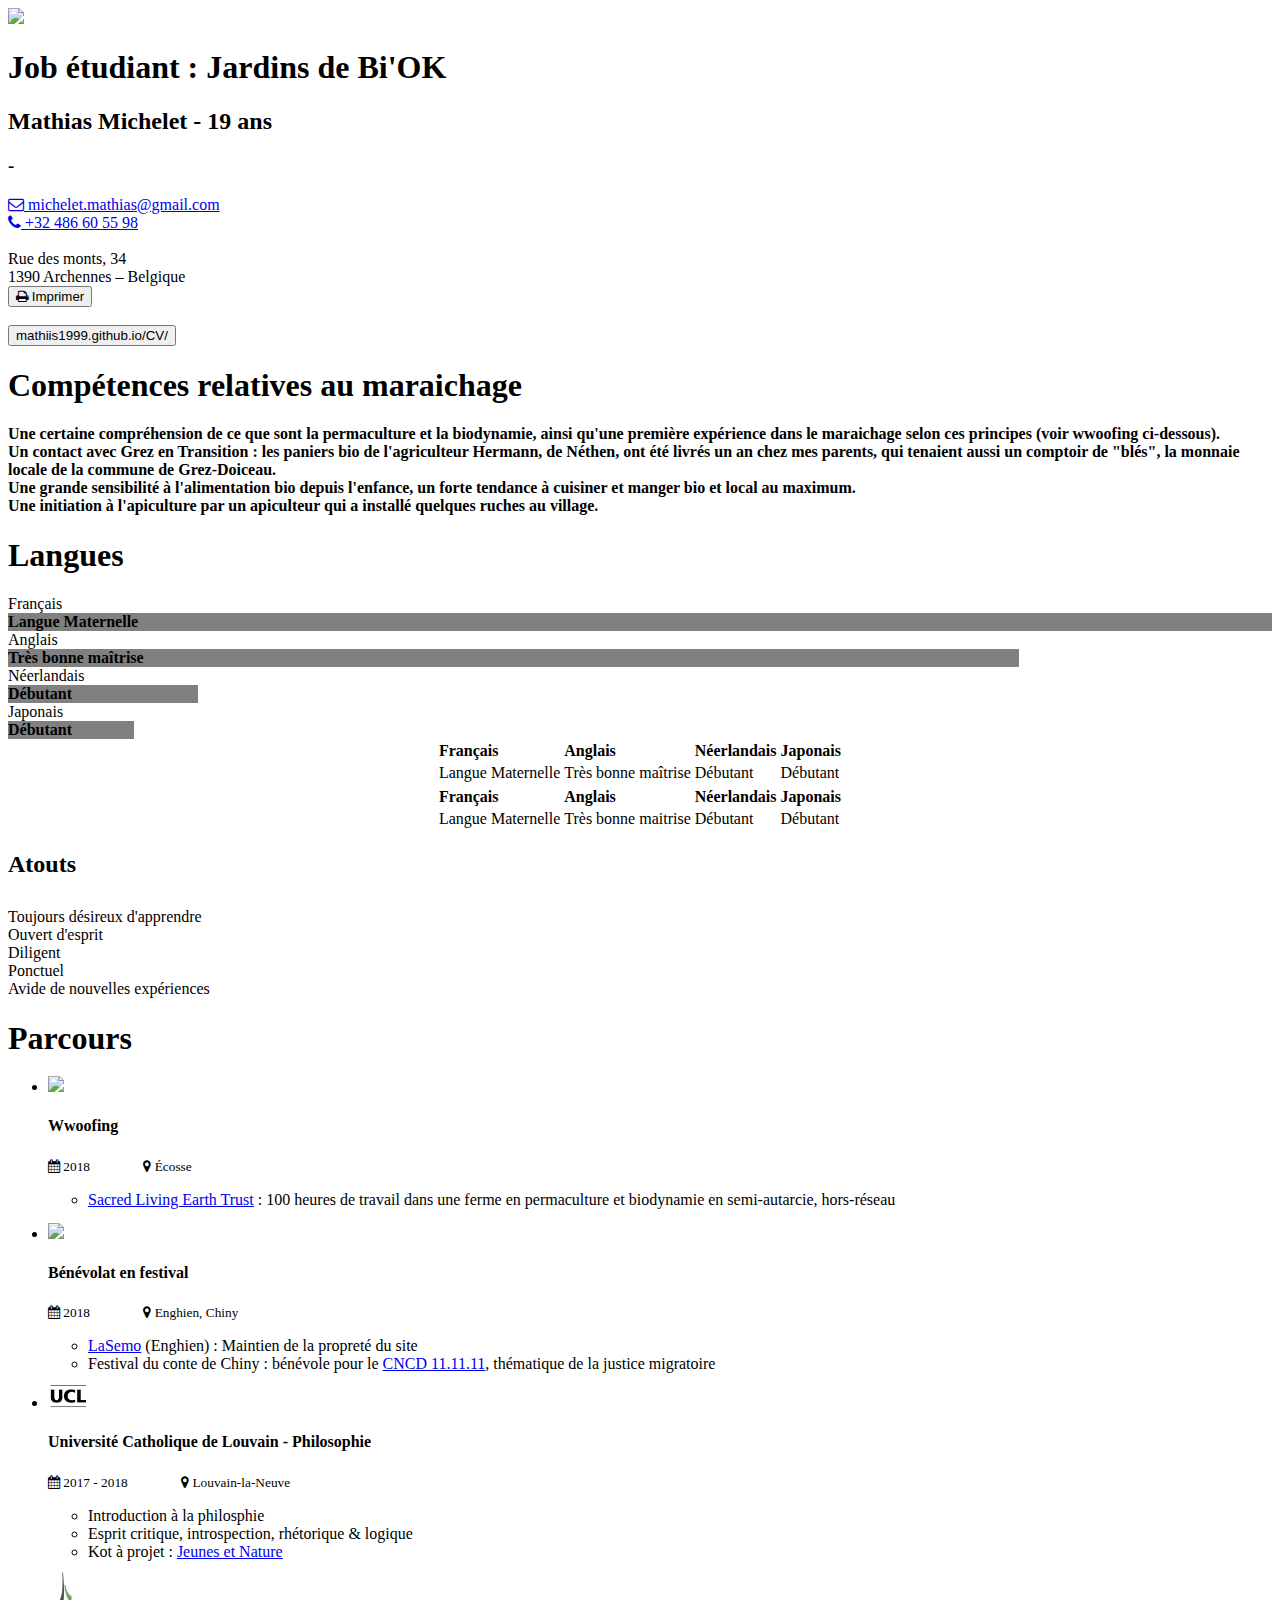
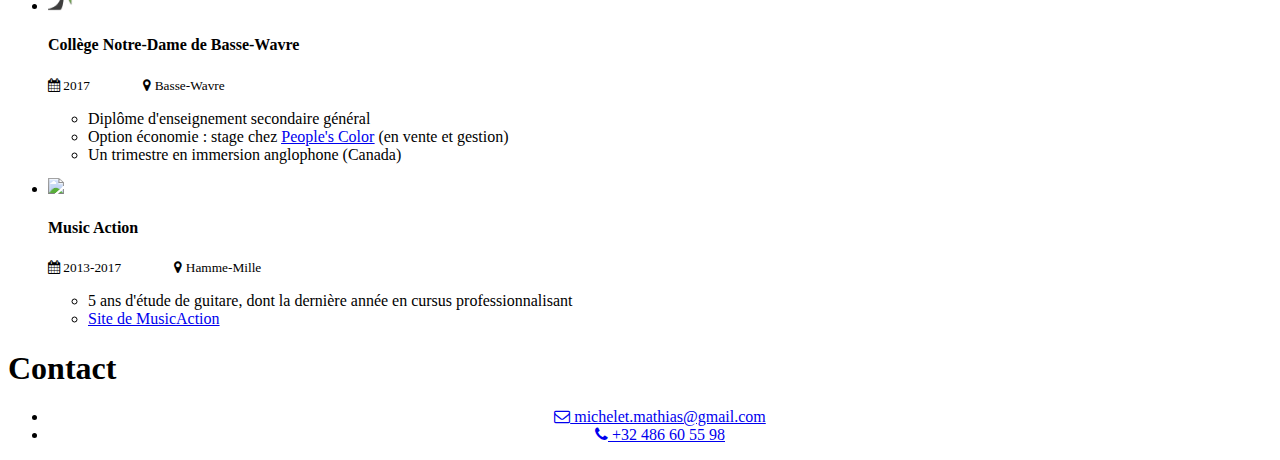
==== index.html @ f3628d8e "Update index.html" ====
<!DOCTYPE html>
<html>
<head>
	<title>Mathias Michelet</title>
	<!-- Required meta tags -->
    <meta charset="utf-8">
    <meta name="viewport" content="width=device-width, initial-scale=1, shrink-to-fit=no">
    <link rel="stylesheet" href="timeline2.css">

    <!-- Bootstrap -->
	<link rel="stylesheet" href="bootstrap.css">
	<link rel="stylesheet" href="style.css">
	<script src="https://code.jquery.com/jquery-3.2.1.slim.min.js" integrity="sha384-KJ3o2DKtIkvYIK3UENzmM7KCkRr/rE9/Qpg6aAZGJwFDMVNA/GpGFF93hXpG5KkN" crossorigin="anonymous"></script>
	<script src="https://cdnjs.cloudflare.com/ajax/libs/popper.js/1.11.0/umd/popper.min.js" integrity="sha384-b/U6ypiBEHpOf/4+1nzFpr53nxSS+GLCkfwBdFNTxtclqqenISfwAzpKaMNFNmj4" crossorigin="anonymous"></script>
	<script src="https://maxcdn.bootstrapcdn.com/bootstrap/4.0.0-beta/js/bootstrap.min.js" integrity="sha384-h0AbiXch4ZDo7tp9hKZ4TsHbi047NrKGLO3SEJAg45jXxnGIfYzk4Si90RDIqNm1" crossorigin="anonymous"></script>
	<link rel="stylesheet" href="https://cdnjs.cloudflare.com/ajax/libs/font-awesome/4.7.0/css/font-awesome.min.css">

	<script type="text/javascript" src="script.js"></script>
	<!--<script type="text/javascript" src="traduction.js"></script>-->

</head>
<body id="body">
	<!--<nav class="navbar sticky-top navbar-expand-lg navbar-dark bg-dark">
		<div class="container">
			<a class="navbar-brand" href="#">Antonin Riche</a>
			<button class="navbar-toggler" type="button" data-toggle="collapse" data-target="#navbarToggler" aria-controls="navbarToggler" aria-expanded="false" aria-label="Toggle navigation">
				<span class="navbar-toggler-icon"></span>
			</button>
		</div>
		<div class="collapse navbar-collapse" id="navbarToggler">
			<ul class="navbar-nav mr-auto mt-2 mt-lg-0">
			  <li class="nav-item">
			    <a class="nav-link" href="#">Compétences</a>
			  </li>
			</ul>
		</div>
	</nav>-->

	<div class="container-fluid primary" id="section_head">
		<!--<div class="pull-right row noPrint">
			<select class="form-control" id="lang_field">
				<option value="fr">FR</option>
				<option value="en">EN</option>
			</select>
		</div>-->
		<div class="container">
			<img src="id.JPG" class="image-circle">
			<h1>Job étudiant : Jardins de Bi'OK</h1>
			<h2>Mathias Michelet - 19 ans</h2>
			<h3> - </h3>
			<!--<h2 traduction="dev">- Développeur -</h2>-->
			<div>
					<a href="mailto:michelet.mathias@gmail.com" ><i class="fa fa-envelope-o"></i> michelet.mathias@gmail.com</a><br>
					<a href="tel:+32486605598" ><i class="fa fa-phone"></i> +32 486 60 55 98</a>
			</div>
			<br>
			<div>
				Rue des monts, 34<br>
				1390 Archennes – <span traduction="belgium">Belgique</span>

			</div>

			<div id="editor"></div>
			<div class="noPrint">
				<!--<a href="CV.pdf" target="_blank">-->
				<button class="btn btn-outline-light" id="download" ><i class="fa fa-print"></i> <span traduction="download" onclick="print()">Imprimer</span></button>
				<!--</a>-->
			</div>
			<div class="noScreen">
				<br>
				<button class="btn btn-outline-dark"><a>mathiis1999.github.io/CV/</a></button>
			</div>
		</div>
	</div>
	<div class="container-fluid contrast" id="section_skills">
		<div class="container" style="padding-left: 0px;">
			<h1 traduction="skills">Compétences relatives au maraichage</h1>
			<div class="row noPrint">
				<div class="col-sm-3 cell">
 					<b class="skill"></b>
				</div>
				<div class="col-sm-3 cell">
 					<b class="skill">Une certaine compréhension de ce que sont la permaculture et la biodynamie, ainsi qu'une première expérience dans le maraichage selon ces principes (voir wwoofing ci-dessous).</b>
				</div>
				<div class="col-sm-3 cell">
 					<b class="skill">Un contact avec Grez en Transition : les paniers bio de l'agriculteur Hermann, de Néthen, ont été livrés un an chez mes parents, qui tenaient aussi un comptoir de "blés", la monnaie locale de la commune de Grez-Doiceau.</b>
				</div>
				<div class="col-sm-3 cell">
 					<b class="skill"></b>
				</div>
				<div class="col-sm-3 cell">
 					<b class="skill"></b>
				</div>
				<div class="col-sm-3 cell">
					<b class="skill">Une grande sensibilité à l'alimentation bio depuis l'enfance, un forte tendance à cuisiner et manger bio et local au maximum.</b>
				</div>
				<div class="col-sm-3 cell">
 					<b class="skill">Une initiation à l'apiculture par un apiculteur qui a installé quelques ruches au village.</b>
				</div>
			</div>
			<div class="noScreen" id="print_skills"></div>
		</div>
	</div>
	<!--<span class="noPrint"><hr></span>-->

	<div class="container-fluid primary" id="section_langue">
		<div class="container">
			<h1 traduction="languages" >Langues</h1>
			<div class="noPrint" id="languages_screen">
				<div class="row cell">
					<div class="col-sm-2">
						<span traduction="french" >Français</span>
					</div>
					<div class="col-sm-10">
						<div class="progress">
								<div class="progress-bar" role="progressbar" style="width: 100%; background-color: gray;" aria-valuenow="100" aria-valuemin="0" aria-valuemax="100">
									<b traduction="mother-tongue">Langue Maternelle</b>
								</div>
						</div>
					</div>
				</div>
				<div class="row cell">
					<div class="col-sm-2" >
						<span traduction="english" >Anglais</span>
					</div>
					<div class="col-sm-10">
						<div class="progress">
								<div class="progress-bar" role="progressbar" style="width: 80%;background-color: gray;" aria-valuenow="65" aria-valuemin="0" aria-valuemax="100">
									<b>Très bonne maîtrise</span></b>
								</div>
						</div>
					</div>
				</div>
				<div class="row cell">
					<div class="col-sm-2" >
						<span traduction="english" >Néerlandais</span>
					</div>
					<div class="col-sm-10">
						<div class="progress">
								<div class="progress-bar" role="progressbar" style="width: 15%;background-color: gray;" aria-valuenow="65" aria-valuemin="0" aria-valuemax="100">
									<b>Débutant</span></b>
								</div>
						</div>
					</div>
				</div>
				<div class="row cell">
					<div class="col-sm-2" >
						<span traduction="english" >Japonais</span>
					</div>
					<div class="col-sm-10">
						<div class="progress">
								<div class="progress-bar" role="progressbar" style="width: 10%;background-color: gray;" aria-valuenow="65" aria-valuemin="0" aria-valuemax="100">
									<b>Débutant</span></b>
								</div>
						</div>
					</div>
				</div>
			</div>
			<div class="noPrint languages_print" id="languages_print">
				<center>
					<table>
						<tr>
							<td><b><span traduction="french" >Français</span></b></td>
							<td><b><span traduction="english" >Anglais</span></b></td>
							<td><b><span traduction="english" >Néerlandais</span></b></td>
							<td><b><span traduction="english" >Japonais</span></b></td>
						</tr>
						<tr>
							<td><span traduction="mother-tongue" >Langue Maternelle</span></td>
							<td>Très bonne maîtrise</td>
							<td>Débutant</td>
							<td>Débutant</td>
						</tr>
					</table>
				</center>
			</div>
			<div class="noScreen languages_print">
				<center>
					<table>
						<tr>
							<td><b><span traduction="french" >Français</span></b></td>
							<td><b><span traduction="english" >Anglais</span></b></td>
							<td><b><span traduction="english" >Néerlandais</span></b></td>
							<td><b><span traduction="english" >Japonais</span></b></td>
						</tr>
						<tr>
							<td><span traduction="mother-tongue" >Langue Maternelle</span></td>
							<td>Très bonne maitrise</td>
							<td>Débutant</td>
							<td>Débutant</td>
						</tr>
					</table>
				</center>
			</div>
		</div>
	</div>

	<div class="container-fluid contrast" id="section_soft_skills">
		<div class="container">
			<h2 traduction="soft_skills" >Atouts</h2>
			<ul style="list-style: none; padding-left: 0px; margin-top: 30px;">
				<li traduction="Curious">Toujours désireux d'apprendre</li>
				<li traduction="Open minded">Ouvert d'esprit</li>
				<li traduction="persistent" >Diligent</li>
				<li traduction="reliable">Ponctuel</li>
				<li traduction="challenge">Avide de nouvelles expériences</li>
			</ul>
		</div>
	</div>

	<div class="container-fluid primary" id="section_experience">
		<div class="container">
			<h1 traduction="experience">Parcours</h1>

			<ul class="timeline">
				<li>
					<div class="timeline-badge white"><img class="greyOnPrint" style="margin-top: -5px;" width=40 src="images/woofing.png" /></div>
					<div class="timeline-panel">
					<div class="timeline-heading">
						<h4 class="timeline-title">Wwoofing</h4>
						<p><small class="text-muted"><i class="fa fa-calendar"></i> 2018
						<span style="margin-right: 50px;"></span>
						<i class="fa fa-map-marker"></i> <span traduction="waver">Écosse</span></small></p>
					</div>
					<div class="timeline-body">
						<p>
							<ul class="timeline-list">
								<li traduction="ipes_content"> <a href="https://sacredlivingearthtrust.org" class="link">Sacred Living Earth Trust</a> : 100 heures de travail dans une ferme en permaculture et biodynamie en semi-autarcie, hors-réseau</li>
							</ul>
						</p>
					</div>
					</div>
				</li>
				<li>
					<div class="timeline-badge"><img class="greyOnPrint" style="margin-top: -5px;" width=40 src="images/festival.png" /></div>
					<div class="timeline-panel">
					<div class="timeline-heading">
						<h4 class="timeline-title">Bénévolat en festival</h4>
						<p><small class="text-muted"><i class="fa fa-calendar"></i> 2018
						<span style="margin-right: 50px;"></span>
						<i class="fa fa-map-marker"></i> <span traduction="waver">Enghien, Chiny</span></small></p>
					</div>
					<div class="timeline-body">
						<p>
							<ul class="timeline-list">
								<li traduction="ipes_content"><a href="https://www.lasemo.be/mission-valeurs/" class="link">LaSemo</a> (Enghien) : Maintien de la propreté du site </li>
								<li>Festival du conte de Chiny : bénévole pour le <a href="https://www.cncd.be/-campagne-justice-migratoire-" class="link">CNCD 11.11.11</a>, thématique de la justice migratoire</li>
							</ul>
						</p>
					</div>
					</div>
				</li>
				<li>
					<div class="timeline-badge"><img class="greyOnPrint" style="margin-top: -5px;" width=40 src="images/UCL.png" /></div>
					<div class="timeline-panel">
					<div class="timeline-heading">
						<h4 class="timeline-title" traduction="ipl" >Université Catholique de Louvain - Philosophie</h4>
						<p><small class="text-muted"><i class="fa fa-calendar"></i> 2017 - 2018
						<span style="margin-right: 50px;"></span>
						<i class="fa fa-map-marker"></i> <span traduction="brussels">Louvain-la-Neuve</span></small></p>
					</div>
					<div class="timeline-body">
						<p>
							<ul class="timeline-list" traduction="ipl_content">
								<li>Introduction à la philosphie</li>
								<li>Esprit critique, introspection, rhétorique & logique</li>
								<li>Kot à projet : <a href="http://kapuclouvain.be/portfolio-items/kot-jeunes-et-nature/"><u class="link">Jeunes et Nature</u></a></li>
							</ul>
						</p>
					</div>
					</div>
				</li>
				<li>
					<div class="timeline-badge"><img class="greyOnPrint" style="margin-top: -5px;" width=25 src="images/cndbw.png" /></div>
					<div class="timeline-panel">
					<div class="timeline-heading">
						<h4 class="timeline-title">Collège Notre-Dame de Basse-Wavre</h4>
						<p><small class="text-muted"><i class="fa fa-calendar"></i> 2017
						<span style="margin-right: 50px;"></span>
						<i class="fa fa-map-marker"></i> <span traduction="waver">Basse-Wavre</span></small></p>
					</div>
					<div class="timeline-body">
						<p>
							<ul class="timeline-list">
								<li traduction="ipes_content">Diplôme d'enseignement secondaire général</li>
								<li>Option économie : stage chez <a href="http://www.peoplescolor.eu"><u class="link">People's Color</u></a> (en vente et gestion)</li>
								<li>Un trimestre en immersion anglophone (Canada)</li>
							</ul>
						</p>
					</div>
					</div>
				</li>
				<li>
					<div class="timeline-badge"><img class="greyOnPrint" style="margin-top: -5px;" width=35 src="images/guitar.png" /></div>
					<div class="timeline-panel">
					<div class="timeline-heading">
						<h4 class="timeline-title">Music Action</h4>
						<p><small class="text-muted"><i class="fa fa-calendar"></i> 2013-2017
						<span style="margin-right: 50px;"></span>
						<i class="fa fa-map-marker"></i> <span traduction="waver">Hamme-Mille</span></small></p>
					</div>
					<div class="timeline-body">
						<p>
							<ul class="timeline-list">
								<li traduction="ipes_content">5 ans d'étude de guitare, dont la dernière année en cursus professionnalisant</li>
								<li class="noPrint"><a href="http://www.musicactionpro.be/FR/guitare.awp" class="link">Site de MusicAction</a></li>
							</ul>
						</p>
					</div>
					</div>
				</li>
			</ul>
		</div>
	</div>

	<!--<div class="container-fluid" id="section4">
		<div class="container">
			<h1>Portfolio</h1>

			<div class="row">
				<div class="col-lg-3 col-md-4 col-sm-6" >
					<a href="http://bonachatmaurice.com">
						<div class="mycard">
							<img class="card-img-top" src="portfolio/bonachatmaurice.com.jpg" alt="Card image cap"><br>
							<center>bonachatmaurice.com</center>
						</div>
					</a>
				</div>
			</div>
			
		</div>
	</div>-->

	<div class="container-fluid contrast" id="section_contact">
		<div class="container">
			<h1>Contact</h1>
				<!--<div class="noPrint">
					<form>
						<div class="row">
							<div class="col-md-6">
								<div class="form-group">
									<label for="contact_name">Nom : </label>
									<input type="text" class="form-control" id="contact_name" aria-describedby="name" placeholder="Votre nom">
								</div>
								<div class="form-group">
									<label for="contact_email">Email : </label>
									<input type="email" class="form-control" id="contact_email" aria-describedby="email" placeholder="Votre email">
								</div>
								<button class="btn btn-outline-light" id="sendButon">Envoyer</button>
							</div>
							<div class="col-md-6">
								<div class="form-group">
									<label for="contact_message">Message : </label>
									<textarea class="form-control" id="contact_message" rows="10"></textarea>
								</div>
							</div>
						</div>
					</form>
					<hr>
				</div>-->
			<center>
				<ul>
					<li><a href="mailto:michelet.mathias@gmail.com"><i class="fa fa-envelope-o"></i> michelet.mathias@gmail.com</li>
					<li><a href="tel:+32486605598"><i class="fa fa-phone"></i> +32 486 60 55 98</li>
				</ul>
			</center>

		</div>
		<!--<hr>-->
	</div>


</body>
</html>
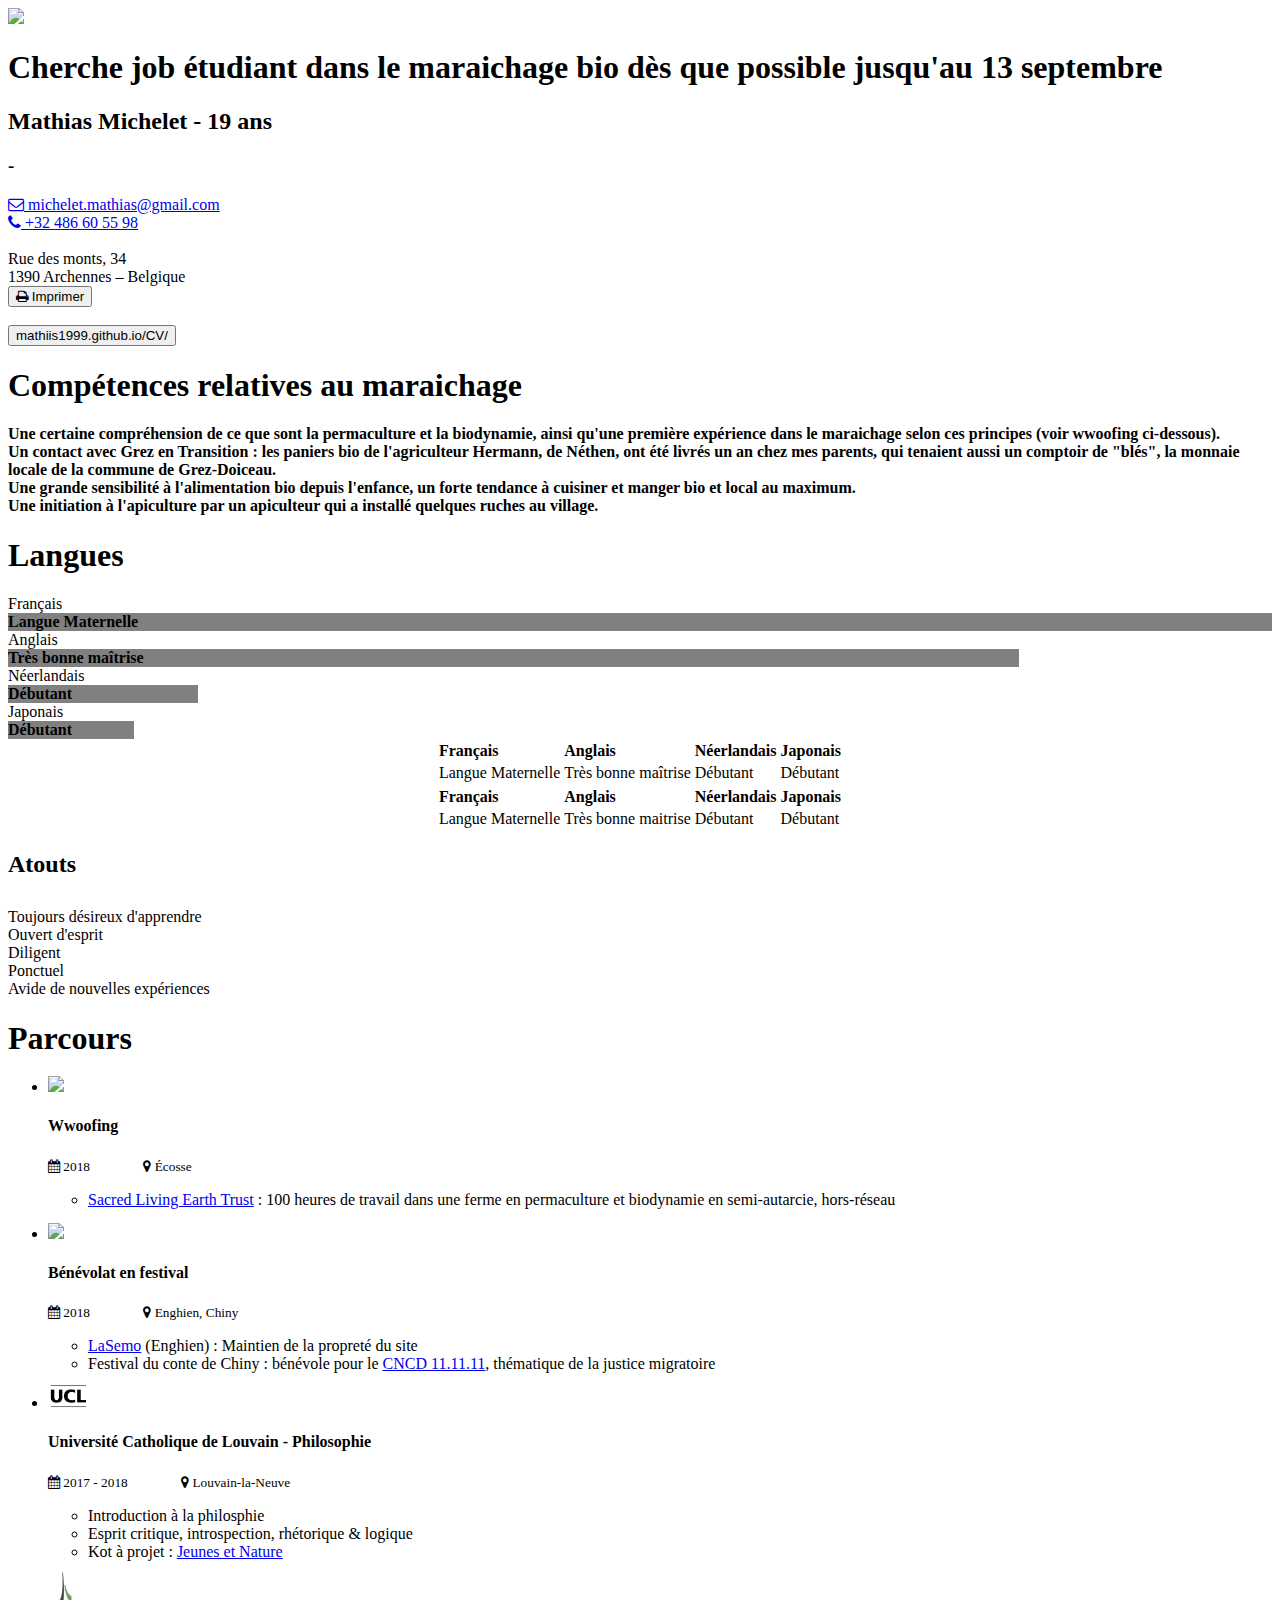
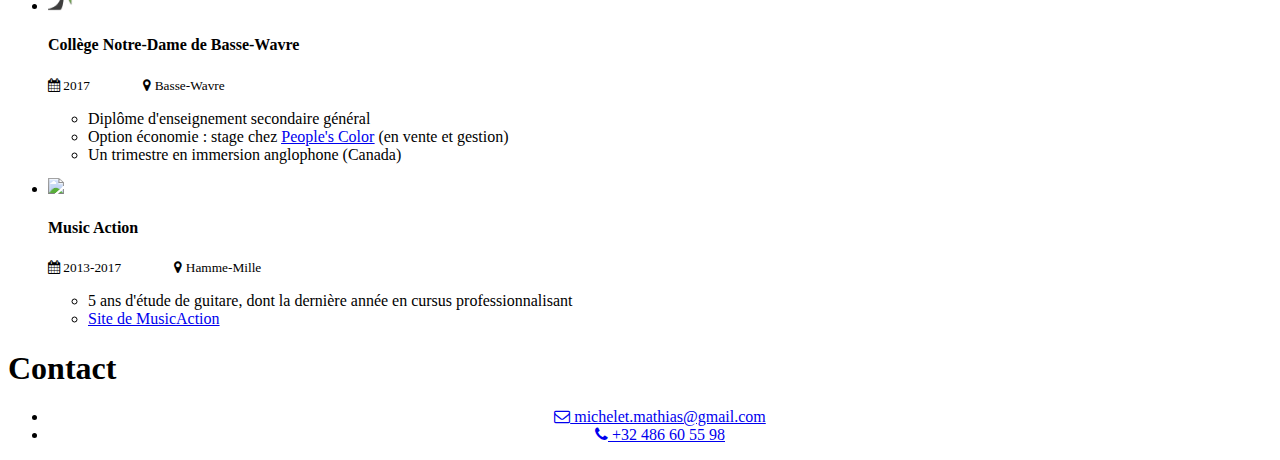
==== commit 0997adfb: "Update index.html" ====
--- a/index.html
+++ b/index.html
@@ -45,7 +45,7 @@
 		</div>-->
 		<div class="container">
 			<img src="id.JPG" class="image-circle">
-			<h1>Job étudiant : Jardins de Bi'OK</h1>
+			<h1> Cherche job étudiant dans le maraichage bio dès que possible jusqu'au 13 septembre</h1>
 			<h2>Mathias Michelet - 19 ans</h2>
 			<h3> - </h3>
 			<!--<h2 traduction="dev">- Développeur -</h2>-->
@@ -77,19 +77,10 @@
 			<h1 traduction="skills">Compétences relatives au maraichage</h1>
 			<div class="row noPrint">
 				<div class="col-sm-3 cell">
- 					<b class="skill"></b>
-				</div>
-				<div class="col-sm-3 cell">
  					<b class="skill">Une certaine compréhension de ce que sont la permaculture et la biodynamie, ainsi qu'une première expérience dans le maraichage selon ces principes (voir wwoofing ci-dessous).</b>
 				</div>
 				<div class="col-sm-3 cell">
  					<b class="skill">Un contact avec Grez en Transition : les paniers bio de l'agriculteur Hermann, de Néthen, ont été livrés un an chez mes parents, qui tenaient aussi un comptoir de "blés", la monnaie locale de la commune de Grez-Doiceau.</b>
-				</div>
-				<div class="col-sm-3 cell">
- 					<b class="skill"></b>
-				</div>
-				<div class="col-sm-3 cell">
- 					<b class="skill"></b>
 				</div>
 				<div class="col-sm-3 cell">
 					<b class="skill">Une grande sensibilité à l'alimentation bio depuis l'enfance, un forte tendance à cuisiner et manger bio et local au maximum.</b>
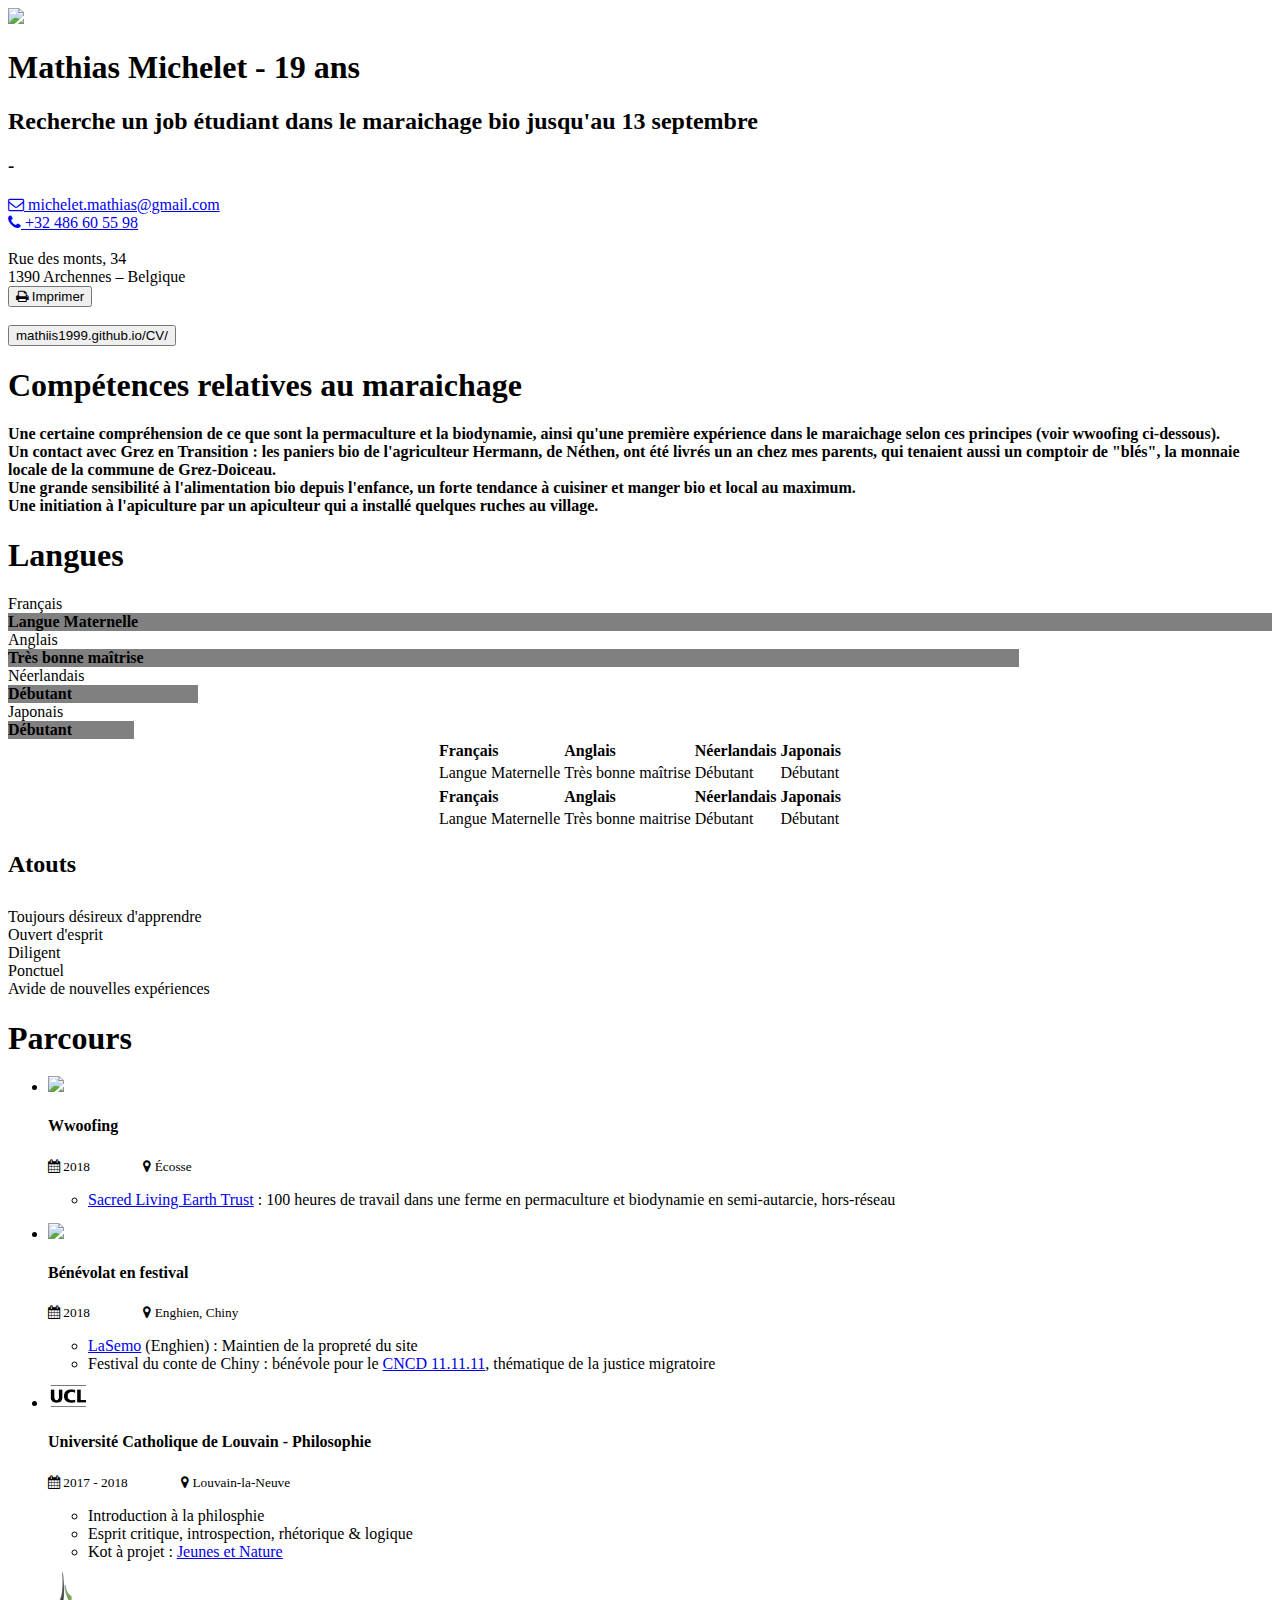
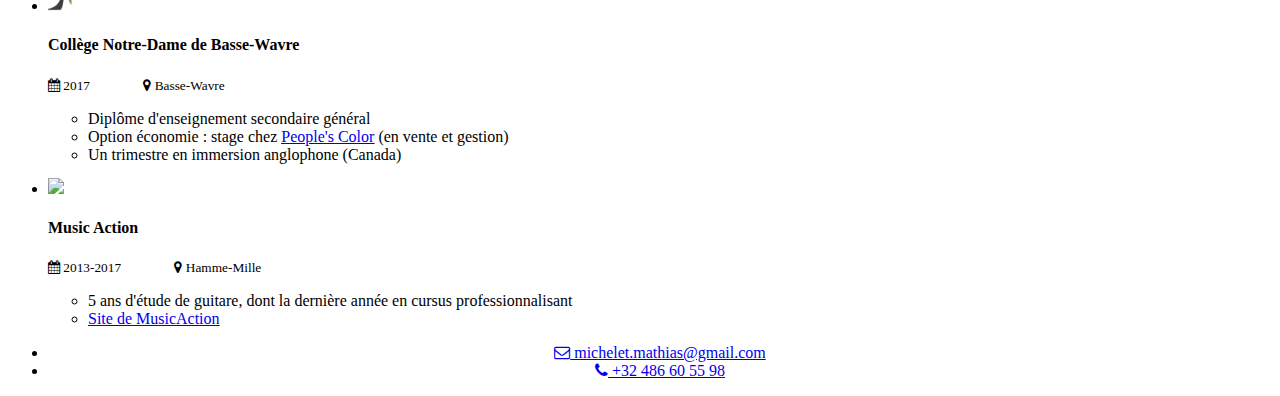
==== commit 801361c5: "Update index.html" ====
--- a/index.html
+++ b/index.html
@@ -45,8 +45,8 @@
 		</div>-->
 		<div class="container">
 			<img src="id.JPG" class="image-circle">
-			<h1> Cherche job étudiant dans le maraichage bio dès que possible jusqu'au 13 septembre</h1>
-			<h2>Mathias Michelet - 19 ans</h2>
+			<h1>Mathias Michelet - 19 ans</h1>
+			<h2>Recherche un job étudiant dans le maraichage bio jusqu'au 13 septembre</h2>
 			<h3> - </h3>
 			<!--<h2 traduction="dev">- Développeur -</h2>-->
 			<div>
@@ -320,7 +320,7 @@
 			</div>
 			
 		</div>
-	</div>-->
+	</div>
 
 	<div class="container-fluid contrast" id="section_contact">
 		<div class="container">
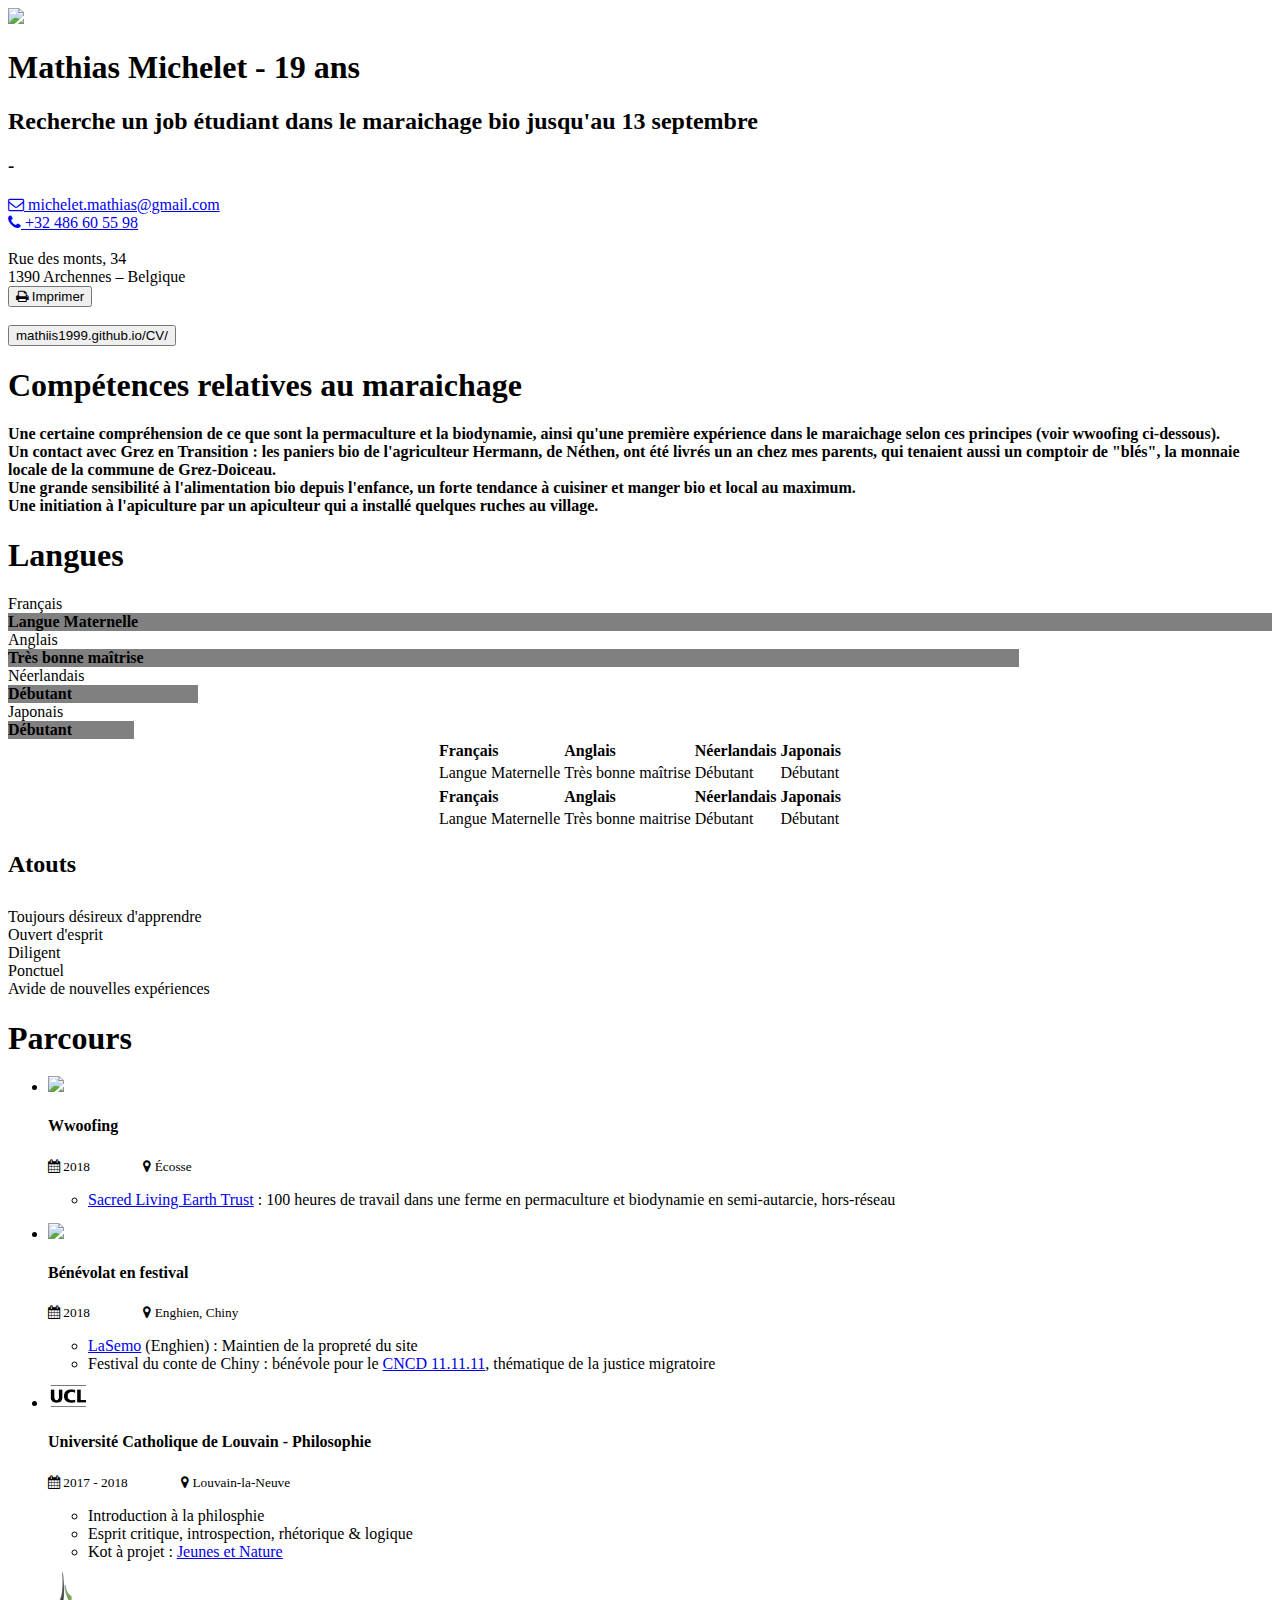
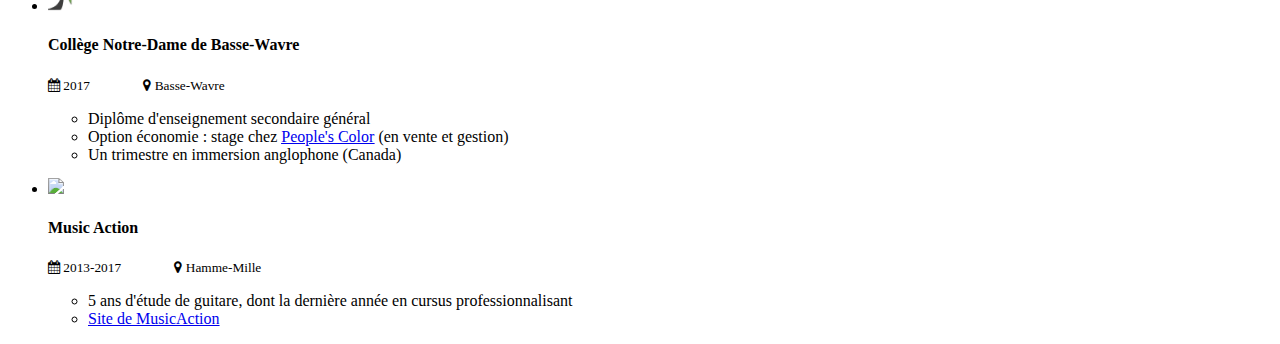
==== commit 4f44c291: "Update index.html" ====
--- a/index.html
+++ b/index.html
@@ -349,11 +349,11 @@
 					</form>
 					<hr>
 				</div>-->
-			<center>
+			<!--<center>
 				<ul>
 					<li><a href="mailto:michelet.mathias@gmail.com"><i class="fa fa-envelope-o"></i> michelet.mathias@gmail.com</li>
 					<li><a href="tel:+32486605598"><i class="fa fa-phone"></i> +32 486 60 55 98</li>
-				</ul>
+				</ul>-->
 			</center>
 
 		</div>
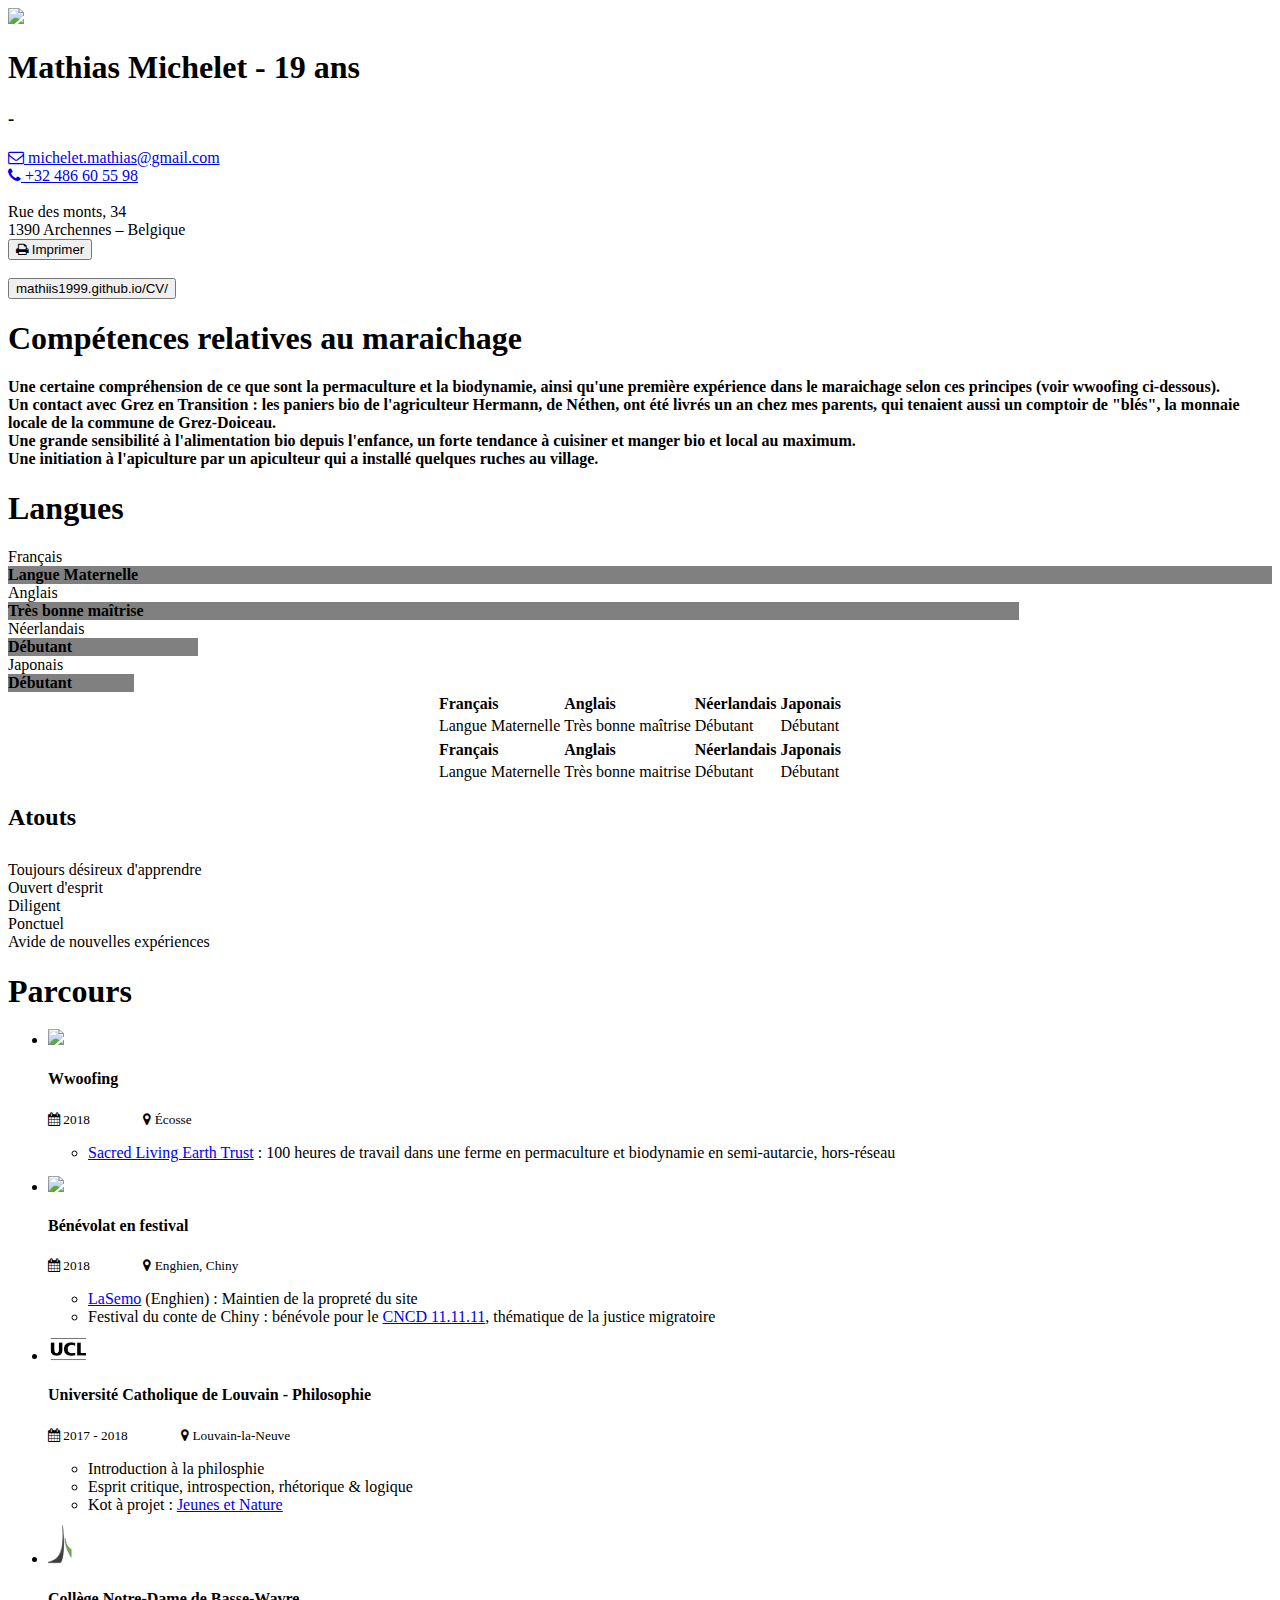
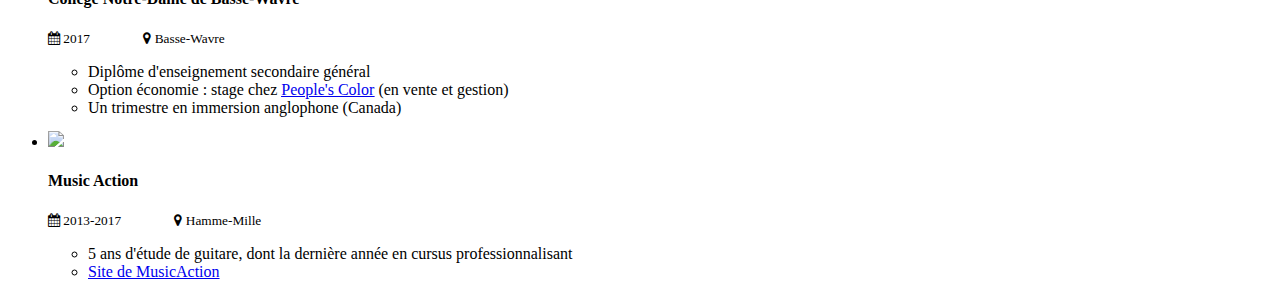
==== commit b3a5044c: "Update index.html" ====
--- a/index.html
+++ b/index.html
@@ -46,7 +46,7 @@
 		<div class="container">
 			<img src="id.JPG" class="image-circle">
 			<h1>Mathias Michelet - 19 ans</h1>
-			<h2>Recherche un job étudiant dans le maraichage bio jusqu'au 13 septembre</h2>
+			<!--<h2>Recherche un job étudiant dans le maraichage bio jusqu'au 13 septembre</h2>-->
 			<h3> - </h3>
 			<!--<h2 traduction="dev">- Développeur -</h2>-->
 			<div>
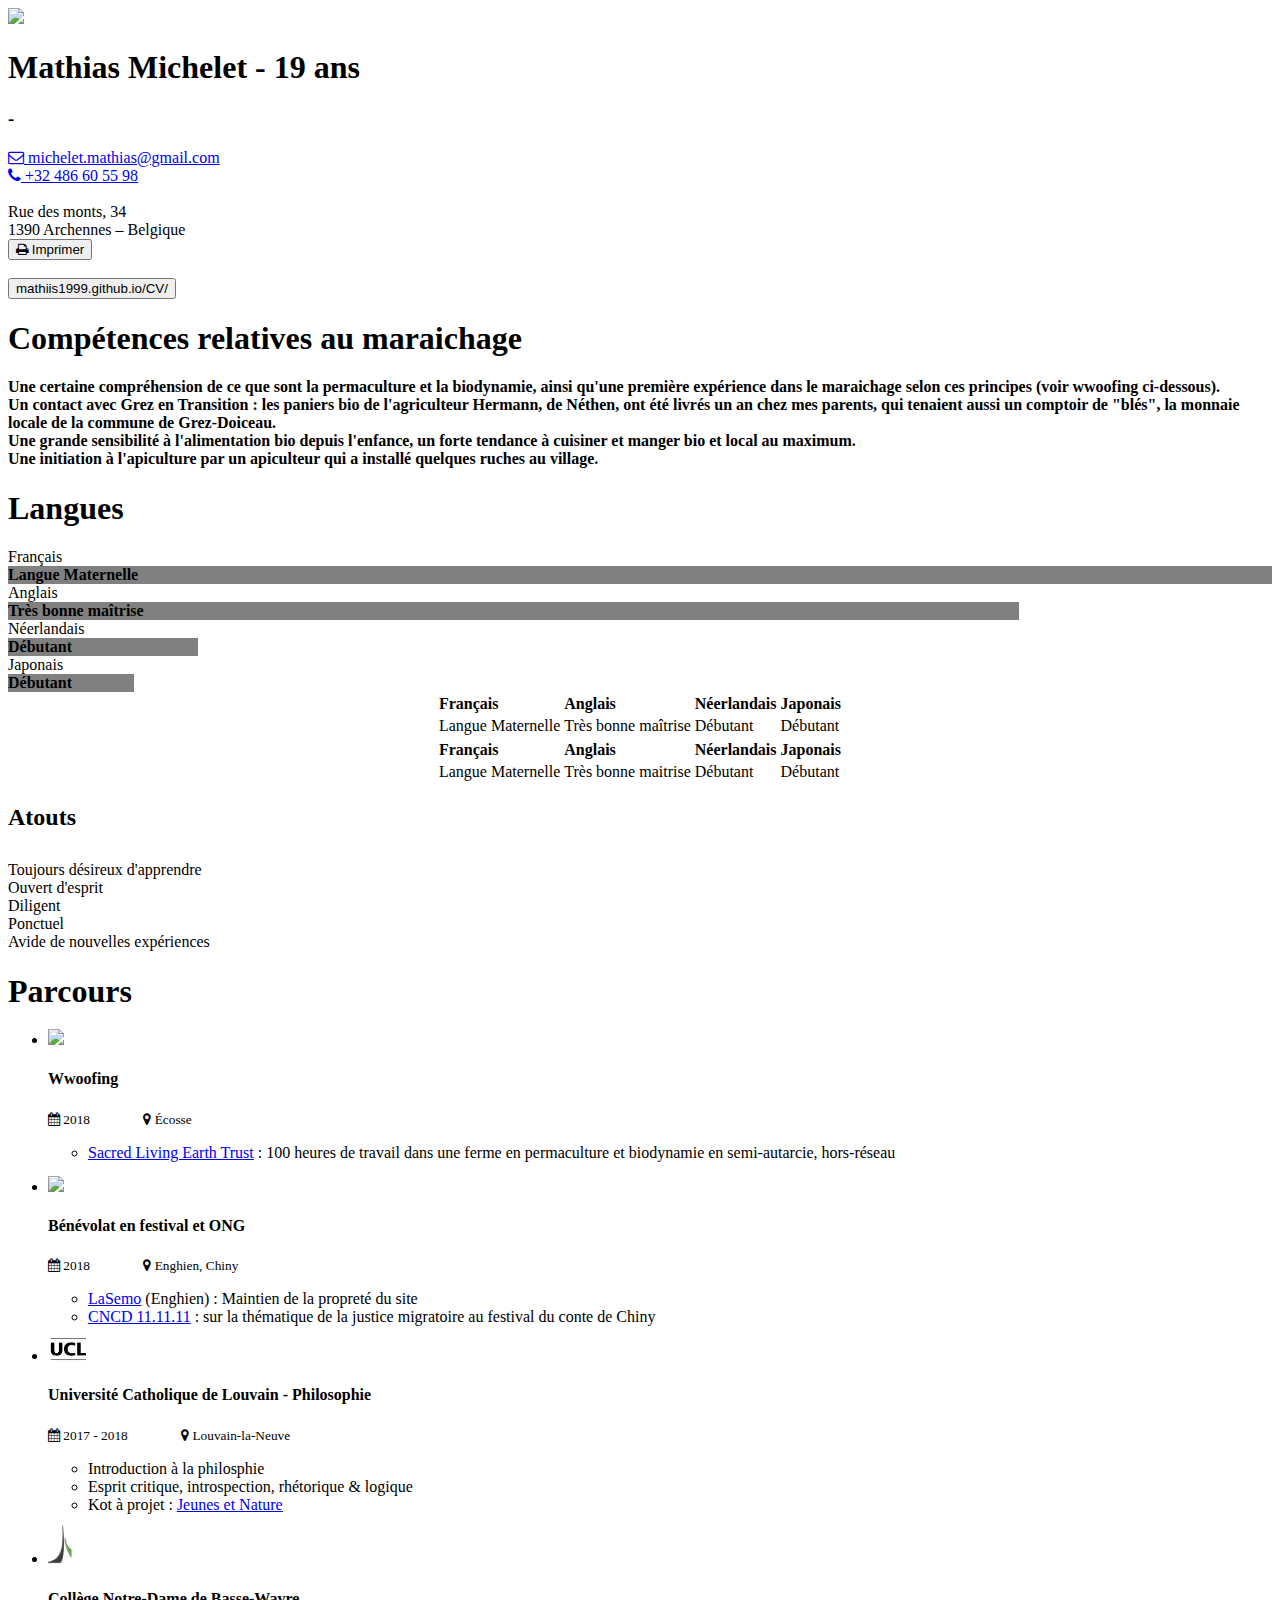
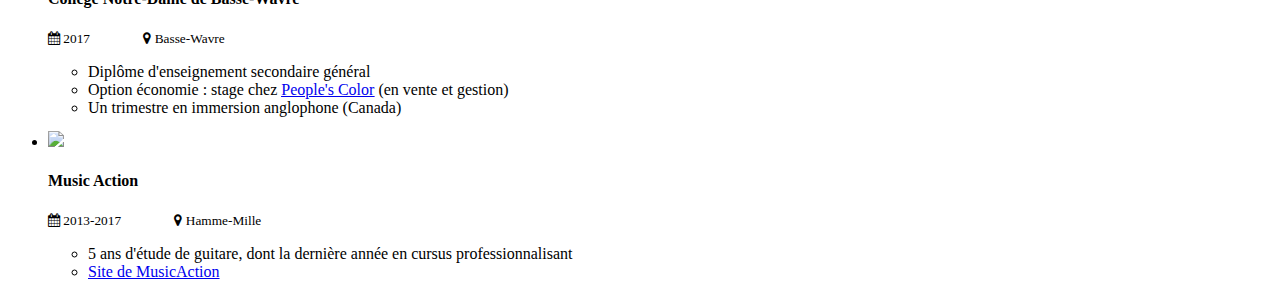
==== commit 781b48c6: "Update index.html" ====
--- a/index.html
+++ b/index.html
@@ -226,7 +226,7 @@
 					<div class="timeline-badge"><img class="greyOnPrint" style="margin-top: -5px;" width=40 src="images/festival.png" /></div>
 					<div class="timeline-panel">
 					<div class="timeline-heading">
-						<h4 class="timeline-title">Bénévolat en festival</h4>
+						<h4 class="timeline-title">Bénévolat en festival et ONG</h4>
 						<p><small class="text-muted"><i class="fa fa-calendar"></i> 2018
 						<span style="margin-right: 50px;"></span>
 						<i class="fa fa-map-marker"></i> <span traduction="waver">Enghien, Chiny</span></small></p>
@@ -235,7 +235,7 @@
 						<p>
 							<ul class="timeline-list">
 								<li traduction="ipes_content"><a href="https://www.lasemo.be/mission-valeurs/" class="link">LaSemo</a> (Enghien) : Maintien de la propreté du site </li>
-								<li>Festival du conte de Chiny : bénévole pour le <a href="https://www.cncd.be/-campagne-justice-migratoire-" class="link">CNCD 11.11.11</a>, thématique de la justice migratoire</li>
+								<li><a href="https://www.cncd.be/-campagne-justice-migratoire-" class="link">CNCD 11.11.11</a> : sur la thématique de la justice migratoire au festival du conte de Chiny</li>
 							</ul>
 						</p>
 					</div>
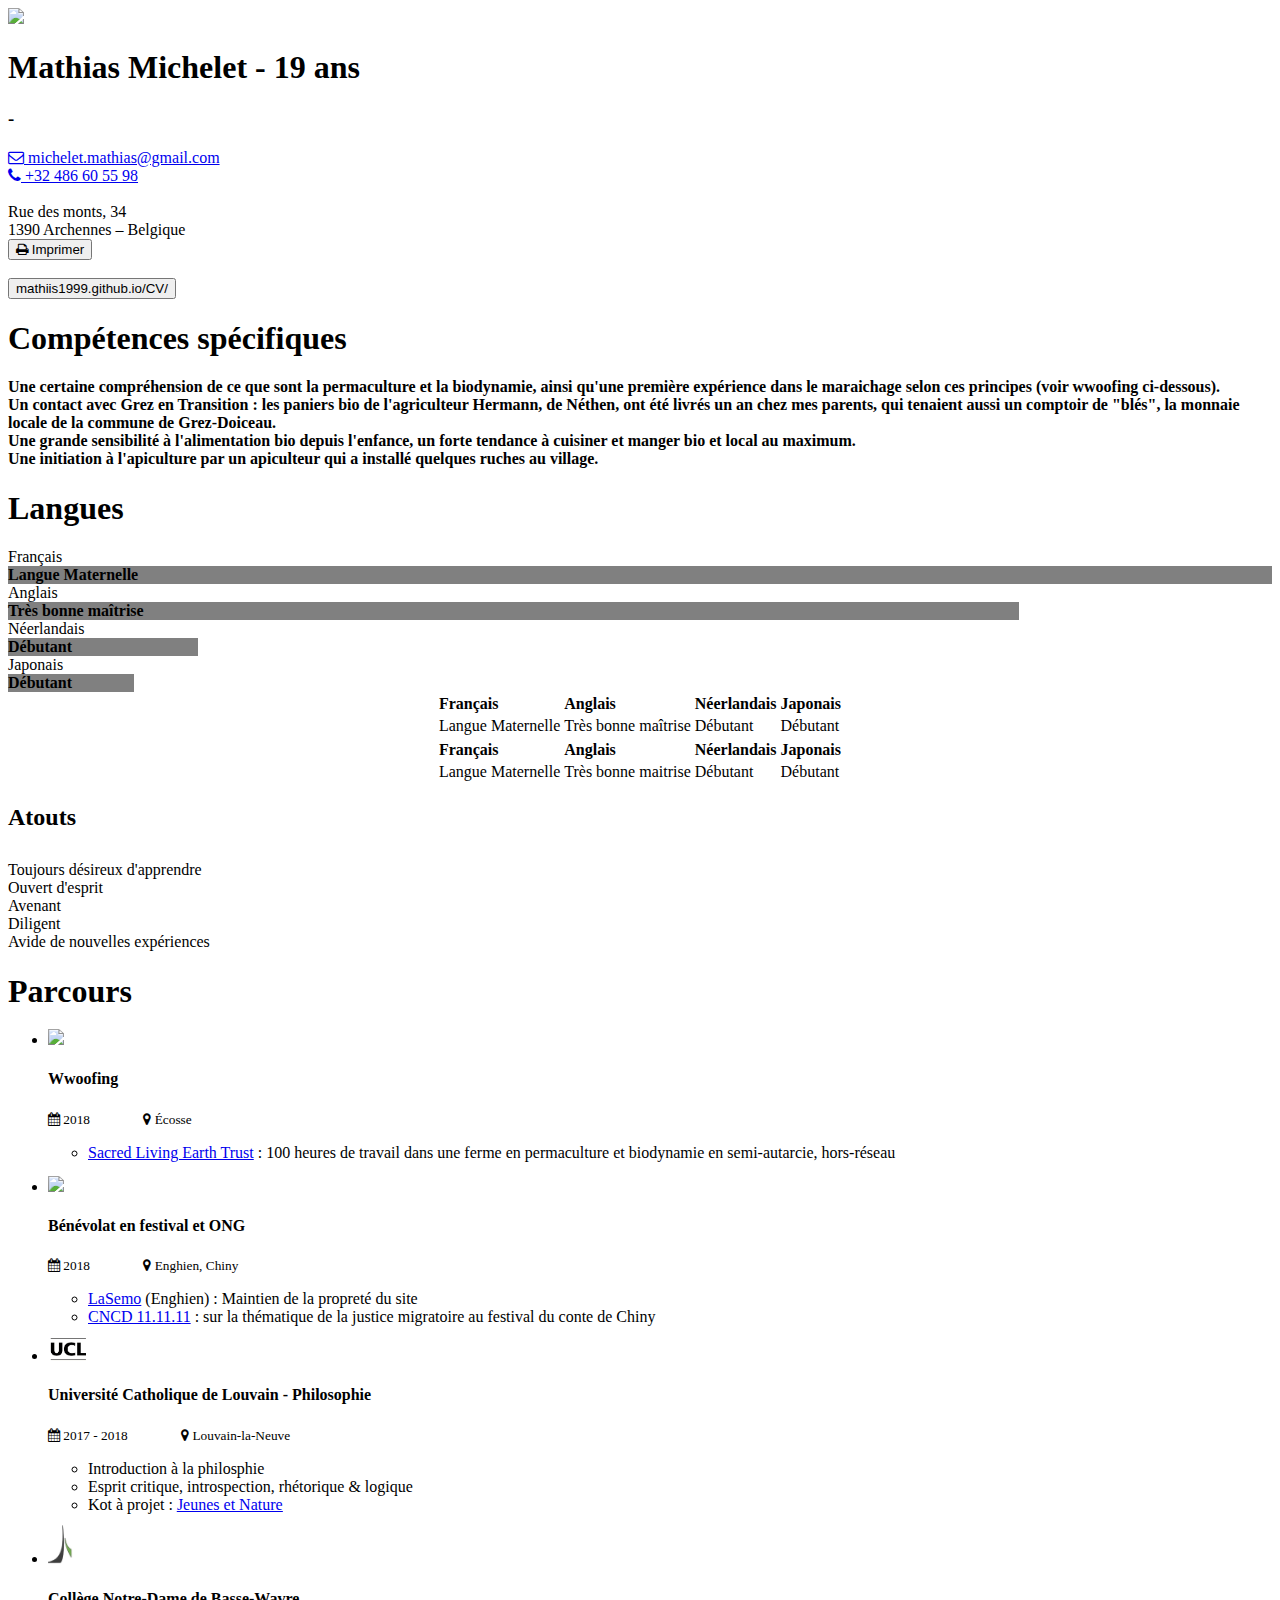
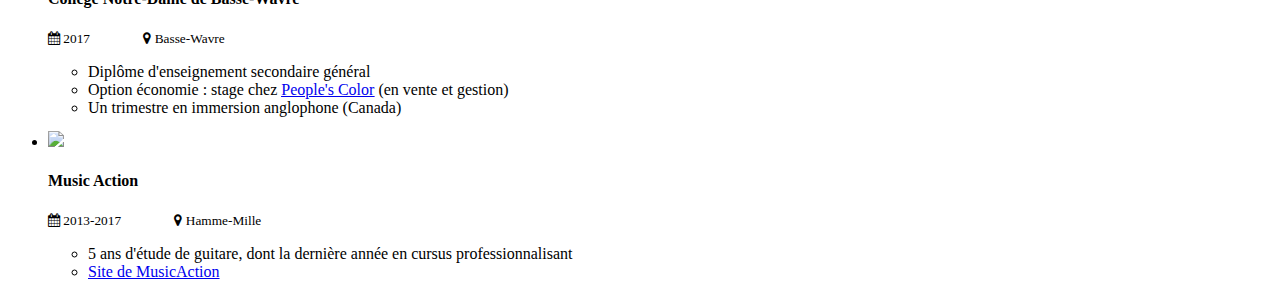
==== commit c218d238: "Update index.html" ====
--- a/index.html
+++ b/index.html
@@ -74,7 +74,7 @@
 	</div>
 	<div class="container-fluid contrast" id="section_skills">
 		<div class="container" style="padding-left: 0px;">
-			<h1 traduction="skills">Compétences relatives au maraichage</h1>
+			<h1 traduction="skills">Compétences spécifiques</h1>
 			<div class="row noPrint">
 				<div class="col-sm-3 cell">
  					<b class="skill">Une certaine compréhension de ce que sont la permaculture et la biodynamie, ainsi qu'une première expérience dans le maraichage selon ces principes (voir wwoofing ci-dessous).</b>
@@ -192,8 +192,8 @@
 			<ul style="list-style: none; padding-left: 0px; margin-top: 30px;">
 				<li traduction="Curious">Toujours désireux d'apprendre</li>
 				<li traduction="Open minded">Ouvert d'esprit</li>
-				<li traduction="persistent" >Diligent</li>
-				<li traduction="reliable">Ponctuel</li>
+				<li traduction="persistent" >Avenant</li>
+				<li traduction="reliable">Diligent</li>
 				<li traduction="challenge">Avide de nouvelles expériences</li>
 			</ul>
 		</div>
